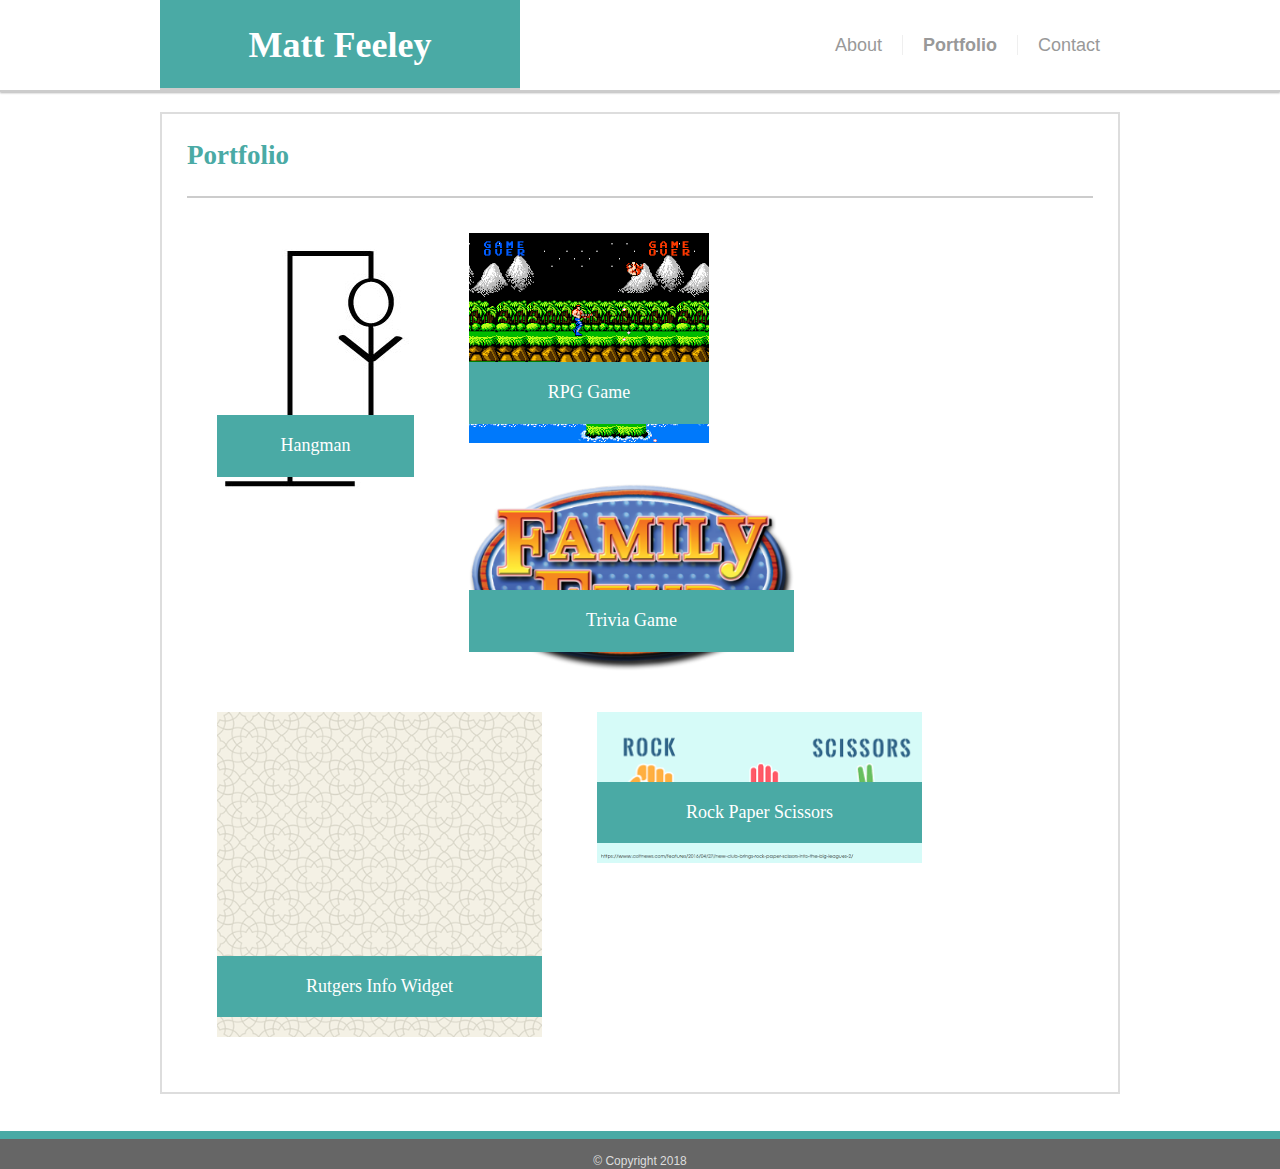
==== portfolio.html @ a7792245 "Updated." ====
<!DOCTYPE html>
<html lang="en">
<head>
    <meta charset="UTF-8">
    <meta name="viewport" content="width=device-width, initial-scale=1.0">
    <meta http-equiv="X-UA-Compatible" content="ie=edge">
    <link rel="stylesheet" type="text/css" href="./assets/css/style.css">
    <title>Portfolio</title>
</head>
<body>

    <header>
        <div class="wrapper">
            <div class="logo">
                <h1>Matt Feeley</h1>
            </div>    
            <nav class="nav">
                <ul>
                    <li><a href="index.html">About</a></li>
                    <li><a href="#" class="active withDivider">Portfolio</a></li>
                    <li><a href="contact.html" class="withDivider">Contact</a></li>
                </ul>
            </nav>
        </div>
    </header>
    
    <section class="content">
        <div class ="wrapper main">
            <div id="portfolio">
                <h2>
                    Portfolio
                </h2>
                <div class="gallery">
                    <figure class="imageContainer hover-outline">
                        <img class="portfolio" src="./assets/images/hangman.jpg" alt="Hangman">   
                        <figcaption>Hangman</figcaption>
                    </figure>
                    <figure class="imageContainer hover-outline">
                        <img class="portfolio" src="./assets/images/new contra.png" alt="RPG Game">
                        <figcaption>RPG Game</figcaption>
                    </figure>
                    <figure class="imageContainer hover-outline">
                        <img class="portfolioIMG" src="./assets/images/Logo_of_Family_Feud.png" alt="Trivia Game">   
                        <figcaption>Trivia Game</figcaption>
                    </figure>
                    <figure class="imageContainer hover-outline">
                        <img class="portfolioIMG " src="./assets/images/oriental.png" alt="Rutgers Info Widget"> 
                        <figcaption>Rutgers Info Widget</figcaption>
                    </figure>
                    <figure class="imageContainer hover-outline">
                        <img class="portfolioIMG" src="./assets/images/rock paper.png" alt="Rock Paper Scissors">
                        <figcaption>Rock Paper Scissors</figcaption>
                    </figure>
                </div>
                <br class="clearfix">
            </div>
        </div>
    </section>
    
    <div class="spacer"></div>
    <footer>
        <div class="wrapper">
            &copy; Copyright 2018
        </div>
    </footer>

</body>
</html>
---- assets/css/style.css ----
* {
    box-sizing: border-box;
 }
.clearfix {
    clear: both;
}
 html{
    height: 100%;
}
body{
    background-image: url("../images/vintage-concrete.png");
    width: 100%;
    font-family: 'Arial', 'Helvetica Neue', Helvetica, sans-serif;
    margin: 0;
    min-height: 100%;
    padding: 0px;
    position: relative;
    font-size: 18px;
    color: #777777;
}
header {
	box-shadow: rgba(0, 0, 0, .3) 0 1px 2px;
	background: #ffffff;
	color: #ffffff;
	overflow: auto;
	border-bottom: 2px solid #cccccc;
	width: 100%;
}
h1, h2, h3, h4, h4, h5, h6 {
    font-family: 'Georgia', Times, Times New Roman, serif;
}
h2 {
    color: #4aaaa5;
    border-bottom: 2px #ccc solid;
    margin: 0 0 25px;
    padding-bottom: 25px;
}
nav {
    float: right;
    text-align: center;
    line-height: 90px;
}
a {
	color: #999999;
    text-decoration: none;
    padding-left: 20px;
    padding-right: 20px;
}
a.active {
    font-weight: bold;
}
.withDivider{
    border-left: 1px solid #efefef;
}
ul {
	list-style: none;
	margin: 0;
    padding: 0;
    display: flex;
}
li {
	float: left;
}
.headshot{
    float: left;
    width: 275px;
    padding: 0 25px 15px 0;
}
form input, textarea, button{
    display: block;
    font-size: 16px;
    padding: 5px;
    width: 60%;
    margin-bottom: 10px;
    border: 1px solid #ddd;
}
button {
    width: auto;
    padding: 5px 20px;
}
label {
    padding-bottom: 3px;
}
textarea {
    height: 235px;
}
.wrapper {
    width: 960px;
    margin: 0 auto;
}
section {
    width: 100%;
}
.logo {
    float: left;
	background-color: #4aaaa5;
	border-bottom: 2px solid #cccccc;
	color: #ffffff;
	width: 360px;
	font-family: 'Georgia', Times, Times New Roman, serif;
	text-align: center;
	font-size: 18px;
	font-weight: bold;
    vertical-align: middle; 
    border-bottom: 2px solid #cccccc;
	background-color: #4aaaa5;
	height:90px;
}
.main {
    margin-top: 20px;
    background: #ffffff;
    border: #dddddd 2px solid;
    padding: 25px;
    line-height: 1.2;
}
#portfolio .portfolioIMG{
    width: 325px;
}
.spacer {
    padding-top: 75px;
}
figure {
    margin: 0 25px 25px 0;
    position: relative;
}
figcaption {
    font-family: Georgia, 'Times New Roman', Times, serif;
    position: absolute;
    bottom: 0;
    left: 0;
    text-align: center;
    width: 100%;
    color: #ffffff;
    background: #4aaaa5;
    padding-bottom: 20px;
    margin-bottom: 25px;
    padding-top: 20px;
    font-size: 18px
}
.imageContainer {
    float: left;
}
.hover-outline { 
    margin-left: 30px;
    margin-top: 10px;
}
.hover-outline:hover {
    outline: 5px solid gray;
    outline-offset: 10px;
}
footer {
    width: 100%;
	padding: 15px;
	height: 35px;
	background-color: #666666;
	border-top: 8px solid #4aaaa5;
	color: #dddddd;
    text-align: center;
    margin-top: 25px;
    position: absolute;
    bottom: 0;
    font-size: 12px;
    line-height: 14px;
}
@media screen and (max-width: 980px) {
    .wrapper {
        width: 80%;
    }
    ul {
        margin-right: auto;
        margin-left: auto;
    }
    li {
        height: 10px;
    }
    .logo {
        width: 45%;
        font-size: 14px;
    }
    form input, textarea {
        width: 80%
    }
}
@media screen and (max-width: 768px) {
    .wrapper {
        width: 70%;
    }
    .logo {
        width: 55%;
        font-size: 12px;
    }
    a {
        padding-left: 5px;
        padding-right: 5px;
        font-size: 14px;
    }
    form input, textarea {
        width: 100%
    }
    h1 {
        margin-top: 30px;
        margin-bottom: 0;
    }
}
@media screen and (max-width: 640px) {
    li {
        height: 10px;
    }
    .logo {
        font-size: 10px;
        height: 70px;
    }
    a {
        font-size: 12px;
    }
    .headshot {
        width: 60%;
    }
    .gallary {
        min-width: 620px;
    }
    .portfolioIMG {
        width: 100%;
        max-width: 190px;
        height: auto;
    }
    figcaption {
        padding-bottom: 10px;
        margin-bottom: 15px;
        padding-top: 10px;
        font-size: 16px;
    }
}
@media screen and (max-width: 506px) {
    header {
        min-width: 383px;
        margin: 0 auto;
    }
    .content {
        width: 400px;
        margin: 0 auto;
    }
    .logo {
        width: 47%;
        font-size: 8px;
    }
    a {
        font-size: 10px;
    }
}
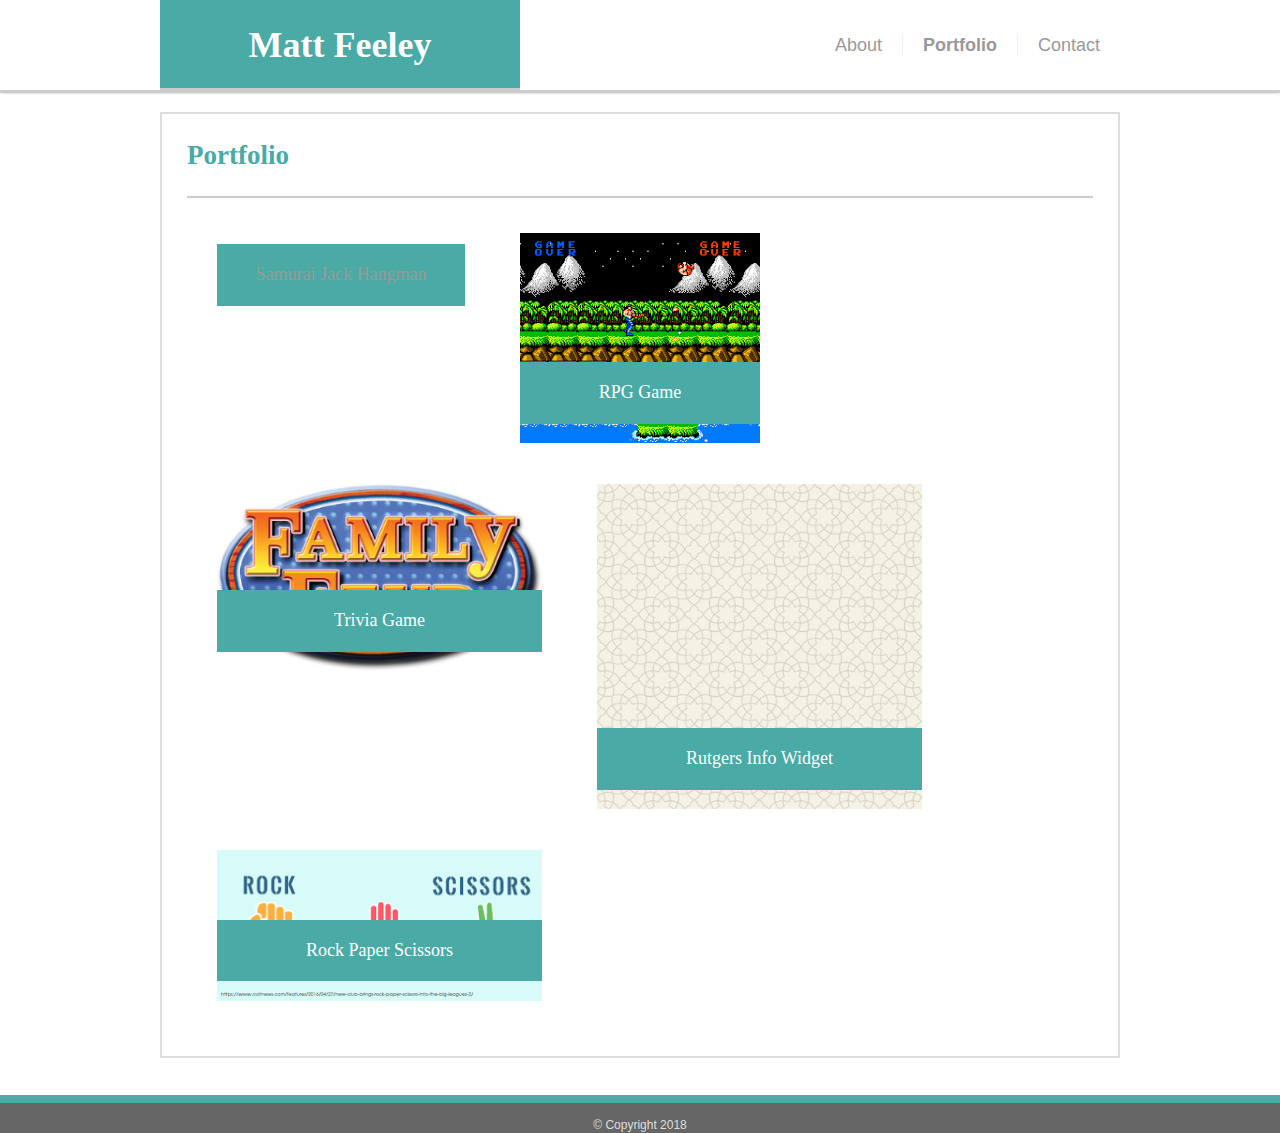
==== commit f048d860: "Add files via upload" ====
--- a/portfolio.html
+++ b/portfolio.html
@@ -1,68 +1,72 @@
-<!DOCTYPE html>
-<html lang="en">
-<head>
-    <meta charset="UTF-8">
-    <meta name="viewport" content="width=device-width, initial-scale=1.0">
-    <meta http-equiv="X-UA-Compatible" content="ie=edge">
-    <link rel="stylesheet" type="text/css" href="./assets/css/style.css">
-    <title>Portfolio</title>
-</head>
-<body>
-
-    <header>
-        <div class="wrapper">
-            <div class="logo">
-                <h1>Matt Feeley</h1>
-            </div>    
-            <nav class="nav">
-                <ul>
-                    <li><a href="index.html">About</a></li>
-                    <li><a href="#" class="active withDivider">Portfolio</a></li>
-                    <li><a href="contact.html" class="withDivider">Contact</a></li>
-                </ul>
-            </nav>
-        </div>
-    </header>
-    
-    <section class="content">
-        <div class ="wrapper main">
-            <div id="portfolio">
-                <h2>
-                    Portfolio
-                </h2>
-                <div class="gallery">
-                    <figure class="imageContainer hover-outline">
-                        <img class="portfolio" src="./assets/images/hangman.jpg" alt="Hangman">   
-                        <figcaption>Hangman</figcaption>
-                    </figure>
-                    <figure class="imageContainer hover-outline">
-                        <img class="portfolio" src="./assets/images/new contra.png" alt="RPG Game">
-                        <figcaption>RPG Game</figcaption>
-                    </figure>
-                    <figure class="imageContainer hover-outline">
-                        <img class="portfolioIMG" src="./assets/images/Logo_of_Family_Feud.png" alt="Trivia Game">   
-                        <figcaption>Trivia Game</figcaption>
-                    </figure>
-                    <figure class="imageContainer hover-outline">
-                        <img class="portfolioIMG " src="./assets/images/oriental.png" alt="Rutgers Info Widget"> 
-                        <figcaption>Rutgers Info Widget</figcaption>
-                    </figure>
-                    <figure class="imageContainer hover-outline">
-                        <img class="portfolioIMG" src="./assets/images/rock paper.png" alt="Rock Paper Scissors">
-                        <figcaption>Rock Paper Scissors</figcaption>
-                    </figure>
-                </div>
-                <br class="clearfix">
-            </div>
-        </div>
-    </section>
-    
-    <div class="spacer"></div>
-    <footer>
-        <div class="wrapper">
-            &copy; Copyright 2018
-        </div>
-    </footer>
-
-</body>
+<!DOCTYPE html>
+<html lang="en">
+<head>
+    <meta charset="UTF-8">
+    <meta name="viewport" content="width=device-width, initial-scale=1.0">
+    <meta http-equiv="X-UA-Compatible" content="ie=edge">
+    <link rel="stylesheet" type="text/css" href="./assets/css/style.css">
+    <title>Portfolio</title>
+</head>
+<body>
+
+    <header>
+        <div class="wrapper">
+            <div class="logo">
+                <h1>Matt Feeley</h1>
+            </div>    
+            <nav class="nav">
+                <ul>
+                    <li><a href="index.html">About</a></li>
+                    <li><a href="#" class="active withDivider">Portfolio</a></li>
+                    <li><a href="contact.html" class="withDivider">Contact</a></li>
+                </ul>
+            </nav>
+        </div>
+    </header>
+    
+    <section class="content">
+        <div class ="wrapper main">
+            <div id="portfolio">
+                <h2>
+                    Portfolio
+                </h2>
+                <div class="gallery">
+                    <figure class="imageContainer hover-outline">
+                        <p>
+                          <a href="https://finian71.github.io/Word-Guess-Game/"> 
+                            <img class="portfolio" src="./assets/images/Jack in Aku outline.png" width="400" height="350" align="TOP" naturalsizeflag="3" border="0" alt="Samurai Jack Hangman">   
+                            <figcaption>Samurai Jack Hangman</figcaption>
+                          </a>
+                        </p>
+                    </figure>
+                    <figure class="imageContainer hover-outline">
+                        <img class="portfolio" src="./assets/images/new contra.png" alt="RPG Game">
+                        <figcaption>RPG Game</figcaption>
+                    </figure>
+                    <figure class="imageContainer hover-outline">
+                        <img class="portfolioIMG" src="./assets/images/Logo_of_Family_Feud.png" alt="Trivia Game">   
+                        <figcaption>Trivia Game</figcaption>
+                    </figure>
+                    <figure class="imageContainer hover-outline">
+                        <img class="portfolioIMG " src="./assets/images/oriental.png" alt="Rutgers Info Widget"> 
+                        <figcaption>Rutgers Info Widget</figcaption>
+                    </figure>
+                    <figure class="imageContainer hover-outline">
+                        <img class="portfolioIMG" src="./assets/images/rock paper.png" alt="Rock Paper Scissors">
+                        <figcaption>Rock Paper Scissors</figcaption>
+                    </figure>
+                </div>
+                <br class="clearfix">
+            </div>
+        </div>
+    </section>
+    
+    <div class="spacer"></div>
+    <footer>
+        <div class="wrapper">
+            &copy; Copyright 2018
+        </div>
+    </footer>
+
+</body>
 </html>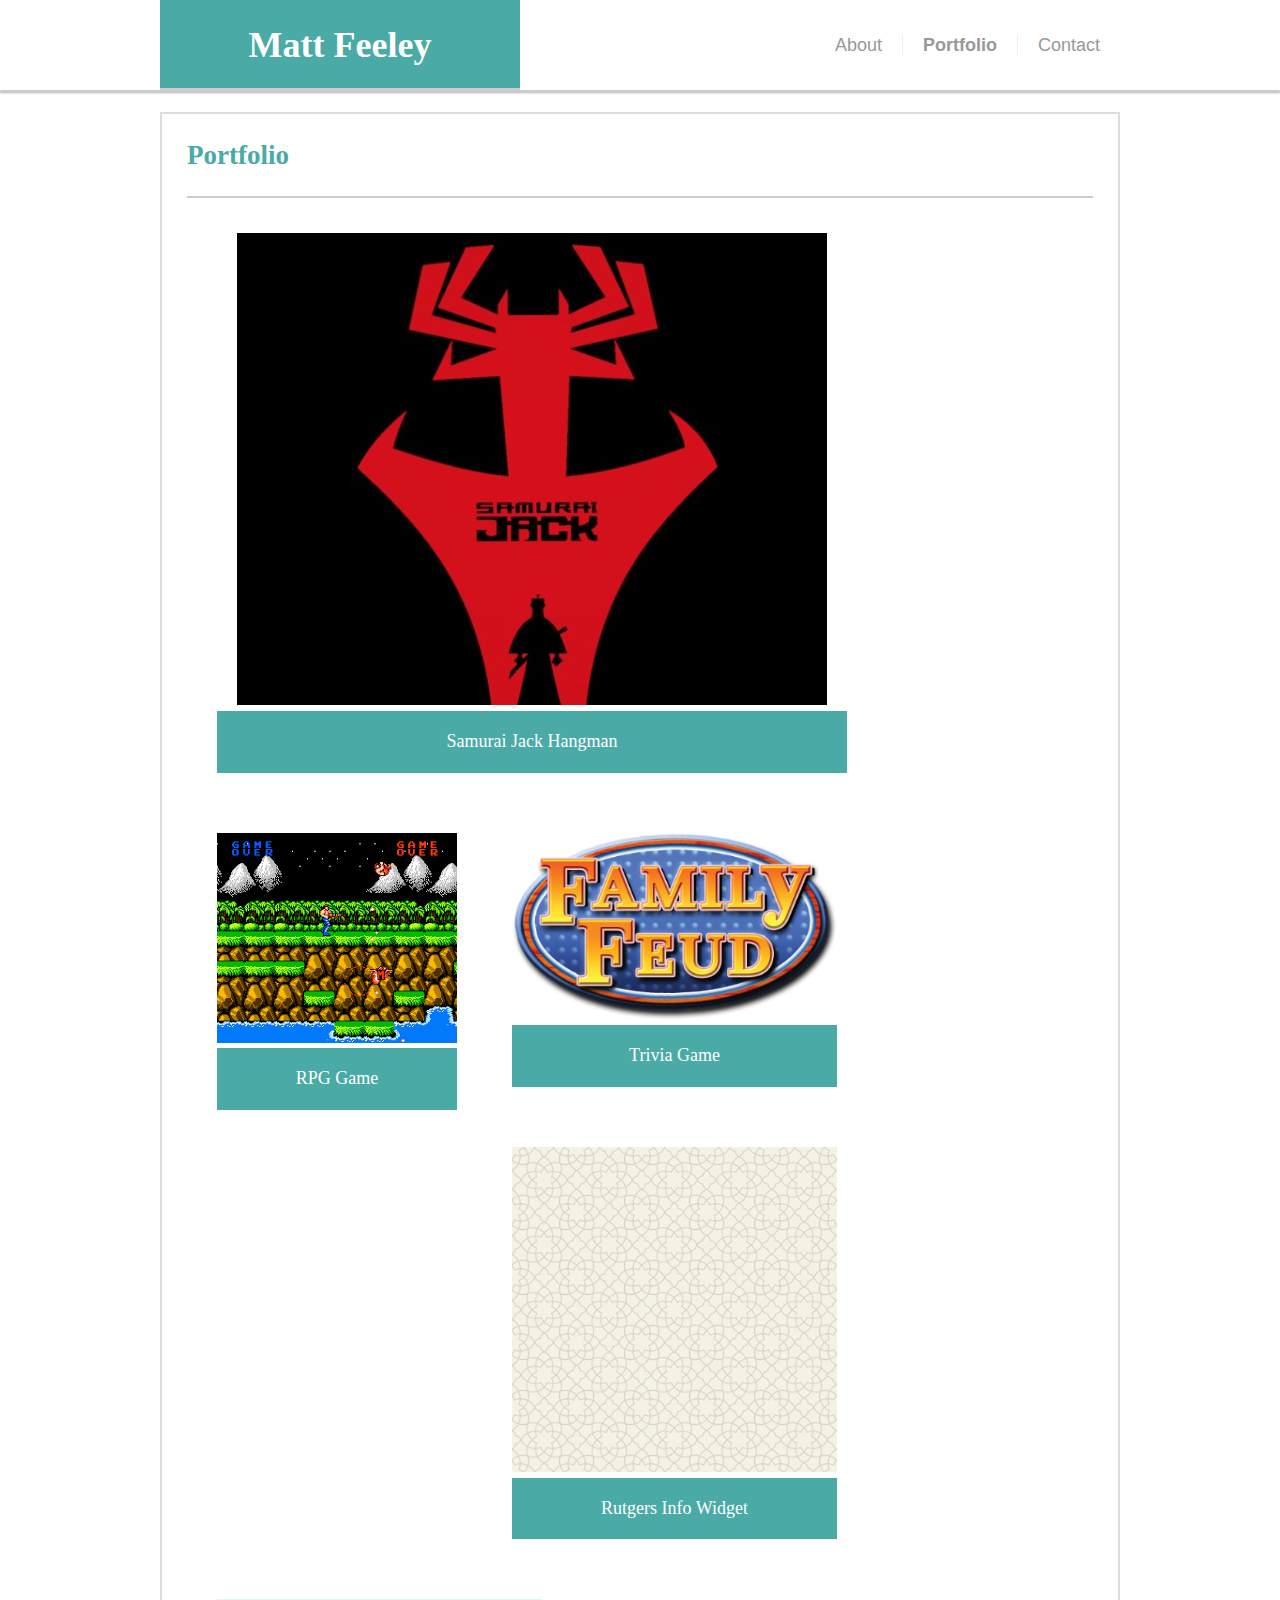
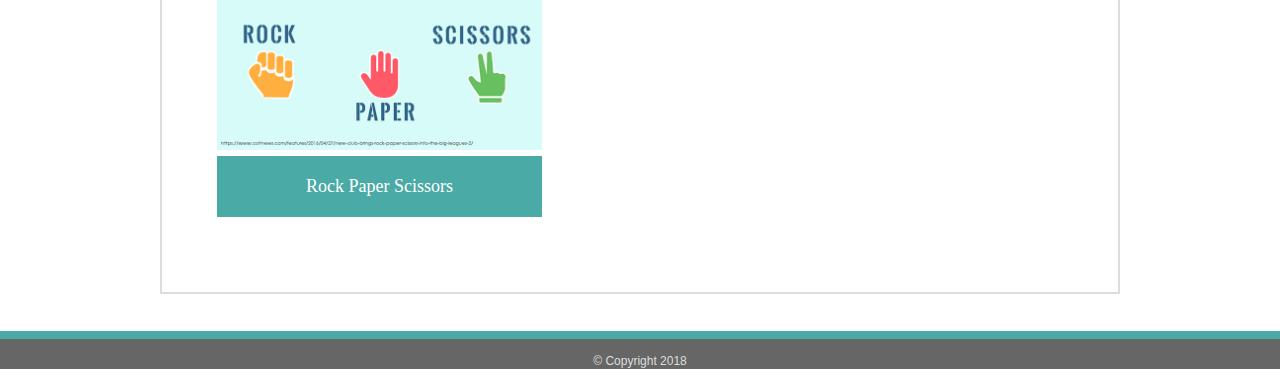
==== commit 49561554: "updated portfolio" ====
--- a/portfolio.html
+++ b/portfolio.html
@@ -32,12 +32,10 @@
                 </h2>
                 <div class="gallery">
                     <figure class="imageContainer hover-outline">
-                        <p>
-                          <a href="https://finian71.github.io/Word-Guess-Game/"> 
-                            <img class="portfolio" src="./assets/images/Jack in Aku outline.png" width="400" height="350" align="TOP" naturalsizeflag="3" border="0" alt="Samurai Jack Hangman">   
-                            <figcaption>Samurai Jack Hangman</figcaption>
-                          </a>
-                        </p>
+                        <a href="https://finian71.github.io/Word-Guess-Game/"> 
+                        <img class="portfolio" src="./assets/images/Jack in Aku outline edit.jpg" alt="Samurai Jack Hangman">
+                        </a>
+                      <figcaption>Samurai Jack Hangman</figcaption>
                     </figure>
                     <figure class="imageContainer hover-outline">
                         <img class="portfolio" src="./assets/images/new contra.png" alt="RPG Game">
--- a/assets/css/style.css
+++ b/assets/css/style.css
@@ -1,250 +1,250 @@
-* {
-    box-sizing: border-box;
- }
-.clearfix {
-    clear: both;
-}
- html{
-    height: 100%;
-}
-body{
-    background-image: url("../images/vintage-concrete.png");
-    width: 100%;
-    font-family: 'Arial', 'Helvetica Neue', Helvetica, sans-serif;
-    margin: 0;
-    min-height: 100%;
-    padding: 0px;
-    position: relative;
-    font-size: 18px;
-    color: #777777;
-}
-header {
-	box-shadow: rgba(0, 0, 0, .3) 0 1px 2px;
-	background: #ffffff;
-	color: #ffffff;
-	overflow: auto;
-	border-bottom: 2px solid #cccccc;
-	width: 100%;
-}
-h1, h2, h3, h4, h4, h5, h6 {
-    font-family: 'Georgia', Times, Times New Roman, serif;
-}
-h2 {
-    color: #4aaaa5;
-    border-bottom: 2px #ccc solid;
-    margin: 0 0 25px;
-    padding-bottom: 25px;
-}
-nav {
-    float: right;
-    text-align: center;
-    line-height: 90px;
-}
-a {
-	color: #999999;
-    text-decoration: none;
-    padding-left: 20px;
-    padding-right: 20px;
-}
-a.active {
-    font-weight: bold;
-}
-.withDivider{
-    border-left: 1px solid #efefef;
-}
-ul {
-	list-style: none;
-	margin: 0;
-    padding: 0;
-    display: flex;
-}
-li {
-	float: left;
-}
-.headshot{
-    float: left;
-    width: 275px;
-    padding: 0 25px 15px 0;
-}
-form input, textarea, button{
-    display: block;
-    font-size: 16px;
-    padding: 5px;
-    width: 60%;
-    margin-bottom: 10px;
-    border: 1px solid #ddd;
-}
-button {
-    width: auto;
-    padding: 5px 20px;
-}
-label {
-    padding-bottom: 3px;
-}
-textarea {
-    height: 235px;
-}
-.wrapper {
-    width: 960px;
-    margin: 0 auto;
-}
-section {
-    width: 100%;
-}
-.logo {
-    float: left;
-	background-color: #4aaaa5;
-	border-bottom: 2px solid #cccccc;
-	color: #ffffff;
-	width: 360px;
-	font-family: 'Georgia', Times, Times New Roman, serif;
-	text-align: center;
-	font-size: 18px;
-	font-weight: bold;
-    vertical-align: middle; 
-    border-bottom: 2px solid #cccccc;
-	background-color: #4aaaa5;
-	height:90px;
-}
-.main {
-    margin-top: 20px;
-    background: #ffffff;
-    border: #dddddd 2px solid;
-    padding: 25px;
-    line-height: 1.2;
-}
-#portfolio .portfolioIMG{
-    width: 325px;
-}
-.spacer {
-    padding-top: 75px;
-}
-figure {
-    margin: 0 25px 25px 0;
-    position: relative;
-}
-figcaption {
-    font-family: Georgia, 'Times New Roman', Times, serif;
-    position: absolute;
-    bottom: 0;
-    left: 0;
-    text-align: center;
-    width: 100%;
-    color: #ffffff;
-    background: #4aaaa5;
-    padding-bottom: 20px;
-    margin-bottom: 25px;
-    padding-top: 20px;
-    font-size: 18px
-}
-.imageContainer {
-    float: left;
-}
-.hover-outline { 
-    margin-left: 30px;
-    margin-top: 10px;
-}
-.hover-outline:hover {
-    outline: 5px solid gray;
-    outline-offset: 10px;
-}
-footer {
-    width: 100%;
-	padding: 15px;
-	height: 35px;
-	background-color: #666666;
-	border-top: 8px solid #4aaaa5;
-	color: #dddddd;
-    text-align: center;
-    margin-top: 25px;
-    position: absolute;
-    bottom: 0;
-    font-size: 12px;
-    line-height: 14px;
-}
-@media screen and (max-width: 980px) {
-    .wrapper {
-        width: 80%;
-    }
-    ul {
-        margin-right: auto;
-        margin-left: auto;
-    }
-    li {
-        height: 10px;
-    }
-    .logo {
-        width: 45%;
-        font-size: 14px;
-    }
-    form input, textarea {
-        width: 80%
-    }
-}
-@media screen and (max-width: 768px) {
-    .wrapper {
-        width: 70%;
-    }
-    .logo {
-        width: 55%;
-        font-size: 12px;
-    }
-    a {
-        padding-left: 5px;
-        padding-right: 5px;
-        font-size: 14px;
-    }
-    form input, textarea {
-        width: 100%
-    }
-    h1 {
-        margin-top: 30px;
-        margin-bottom: 0;
-    }
-}
-@media screen and (max-width: 640px) {
-    li {
-        height: 10px;
-    }
-    .logo {
-        font-size: 10px;
-        height: 70px;
-    }
-    a {
-        font-size: 12px;
-    }
-    .headshot {
-        width: 60%;
-    }
-    .gallary {
-        min-width: 620px;
-    }
-    .portfolioIMG {
-        width: 100%;
-        max-width: 190px;
-        height: auto;
-    }
-    figcaption {
-        padding-bottom: 10px;
-        margin-bottom: 15px;
-        padding-top: 10px;
-        font-size: 16px;
-    }
-}
-@media screen and (max-width: 506px) {
-    header {
-        min-width: 383px;
-        margin: 0 auto;
-    }
-    .content {
-        width: 400px;
-        margin: 0 auto;
-    }
-    .logo {
-        width: 47%;
-        font-size: 8px;
-    }
-    a {
-        font-size: 10px;
-    }
+* {
+    box-sizing: border-box;
+ }
+.clearfix {
+    clear: both;
+}
+ html{
+    height: 100%;
+}
+body{
+    background-image: url("../images/vintage-concrete.png");
+    width: 100%;
+    font-family: 'Arial', 'Helvetica Neue', Helvetica, sans-serif;
+    margin: 0;
+    min-height: 100%;
+    padding: 0px;
+    position: relative;
+    font-size: 18px;
+    color: #777777;
+}
+header {
+	box-shadow: rgba(0, 0, 0, .3) 0 1px 2px;
+	background: #ffffff;
+	color: #ffffff;
+	overflow: auto;
+	border-bottom: 2px solid #cccccc;
+	width: 100%;
+}
+h1, h2, h3, h4, h4, h5, h6 {
+    font-family: 'Georgia', Times, Times New Roman, serif;
+}
+h2 {
+    color: #4aaaa5;
+    border-bottom: 2px #ccc solid;
+    margin: 0 0 25px;
+    padding-bottom: 25px;
+}
+nav {
+    float: right;
+    text-align: center;
+    line-height: 90px;
+}
+a {
+	color: #999999;
+    text-decoration: none;
+    padding-left: 20px;
+    padding-right: 20px;
+}
+a.active {
+    font-weight: bold;
+}
+.withDivider{
+    border-left: 1px solid #efefef;
+}
+ul {
+	list-style: none;
+	margin: 0;
+    padding: 0;
+    display: flex;
+}
+li {
+	float: left;
+}
+.headshot{
+    float: left;
+    width: 275px;
+    padding: 0 25px 15px 0;
+}
+form input, textarea, button{
+    display: block;
+    font-size: 16px;
+    padding: 5px;
+    width: 60%;
+    margin-bottom: 10px;
+    border: 1px solid #ddd;
+}
+button {
+    width: auto;
+    padding: 5px 20px;
+}
+label {
+    padding-bottom: 3px;
+}
+textarea {
+    height: 235px;
+}
+.wrapper {
+    width: 960px;
+    margin: 0 auto;
+}
+section {
+    width: 100%;
+}
+.logo {
+    float: left;
+	background-color: #4aaaa5;
+	border-bottom: 2px solid #cccccc;
+	color: #ffffff;
+	width: 360px;
+	font-family: 'Georgia', Times, Times New Roman, serif;
+	text-align: center;
+	font-size: 18px;
+	font-weight: bold;
+    vertical-align: middle; 
+    border-bottom: 2px solid #cccccc;
+	background-color: #4aaaa5;
+	height:90px;
+}
+.main {
+    margin-top: 20px;
+    background: #ffffff;
+    border: #dddddd 2px solid;
+    padding: 25px;
+    line-height: 1.2;
+}
+#portfolio .portfolioIMG{
+    width: 325px;
+}
+.spacer {
+    padding-top: 75px;
+}
+figure {
+    margin: 0 25px 25px 0;
+    position: relative;
+}
+figcaption {
+    font-family: Georgia, 'Times New Roman', Times, serif;
+    position: relative
+    bottom: 0;
+    left: 0;
+    text-align: center;
+    width: 100%;
+    color: #ffffff;
+    background: #4aaaa5;
+    padding-bottom: 20px;
+    margin-bottom: 25px;
+    padding-top: 20px;
+    font-size: 18px
+}
+.imageContainer {
+    float: left;
+}
+.hover-outline { 
+    margin-left: 30px;
+    margin-top: 10px;
+}
+.hover-outline:hover {
+    outline: 5px solid rgb(235, 6, 6);
+    outline-offset: 10px;
+}
+footer {
+    width: 100%;
+	padding: 15px;
+	height: 35px;
+	background-color: #666666;
+	border-top: 8px solid #4aaaa5;
+	color: #dddddd;
+    text-align: center;
+    margin-top: 25px;
+    position: absolute;
+    bottom: 0;
+    font-size: 12px;
+    line-height: 14px;
+}
+@media screen and (max-width: 980px) {
+    .wrapper {
+        width: 80%;
+    }
+    ul {
+        margin-right: auto;
+        margin-left: auto;
+    }
+    li {
+        height: 10px;
+    }
+    .logo {
+        width: 45%;
+        font-size: 14px;
+    }
+    form input, textarea {
+        width: 80%
+    }
+}
+@media screen and (max-width: 768px) {
+    .wrapper {
+        width: 70%;
+    }
+    .logo {
+        width: 55%;
+        font-size: 12px;
+    }
+    a {
+        padding-left: 5px;
+        padding-right: 5px;
+        font-size: 14px;
+    }
+    form input, textarea {
+        width: 100%
+    }
+    h1 {
+        margin-top: 30px;
+        margin-bottom: 0;
+    }
+}
+@media screen and (max-width: 640px) {
+    li {
+        height: 10px;
+    }
+    .logo {
+        font-size: 10px;
+        height: 70px;
+    }
+    a {
+        font-size: 12px;
+    }
+    .headshot {
+        width: 60%;
+    }
+    .gallary {
+        min-width: 620px;
+    }
+    .portfolioIMG {
+        width: 100%;
+        max-width: 190px;
+        height: auto;
+    }
+    figcaption {
+        padding-bottom: 10px;
+        margin-bottom: 15px;
+        padding-top: 10px;
+        font-size: 16px;
+    }
+}
+@media screen and (max-width: 506px) {
+    header {
+        min-width: 383px;
+        margin: 0 auto;
+    }
+    .content {
+        width: 400px;
+        margin: 0 auto;
+    }
+    .logo {
+        width: 47%;
+        font-size: 8px;
+    }
+    a {
+        font-size: 10px;
+    }
 }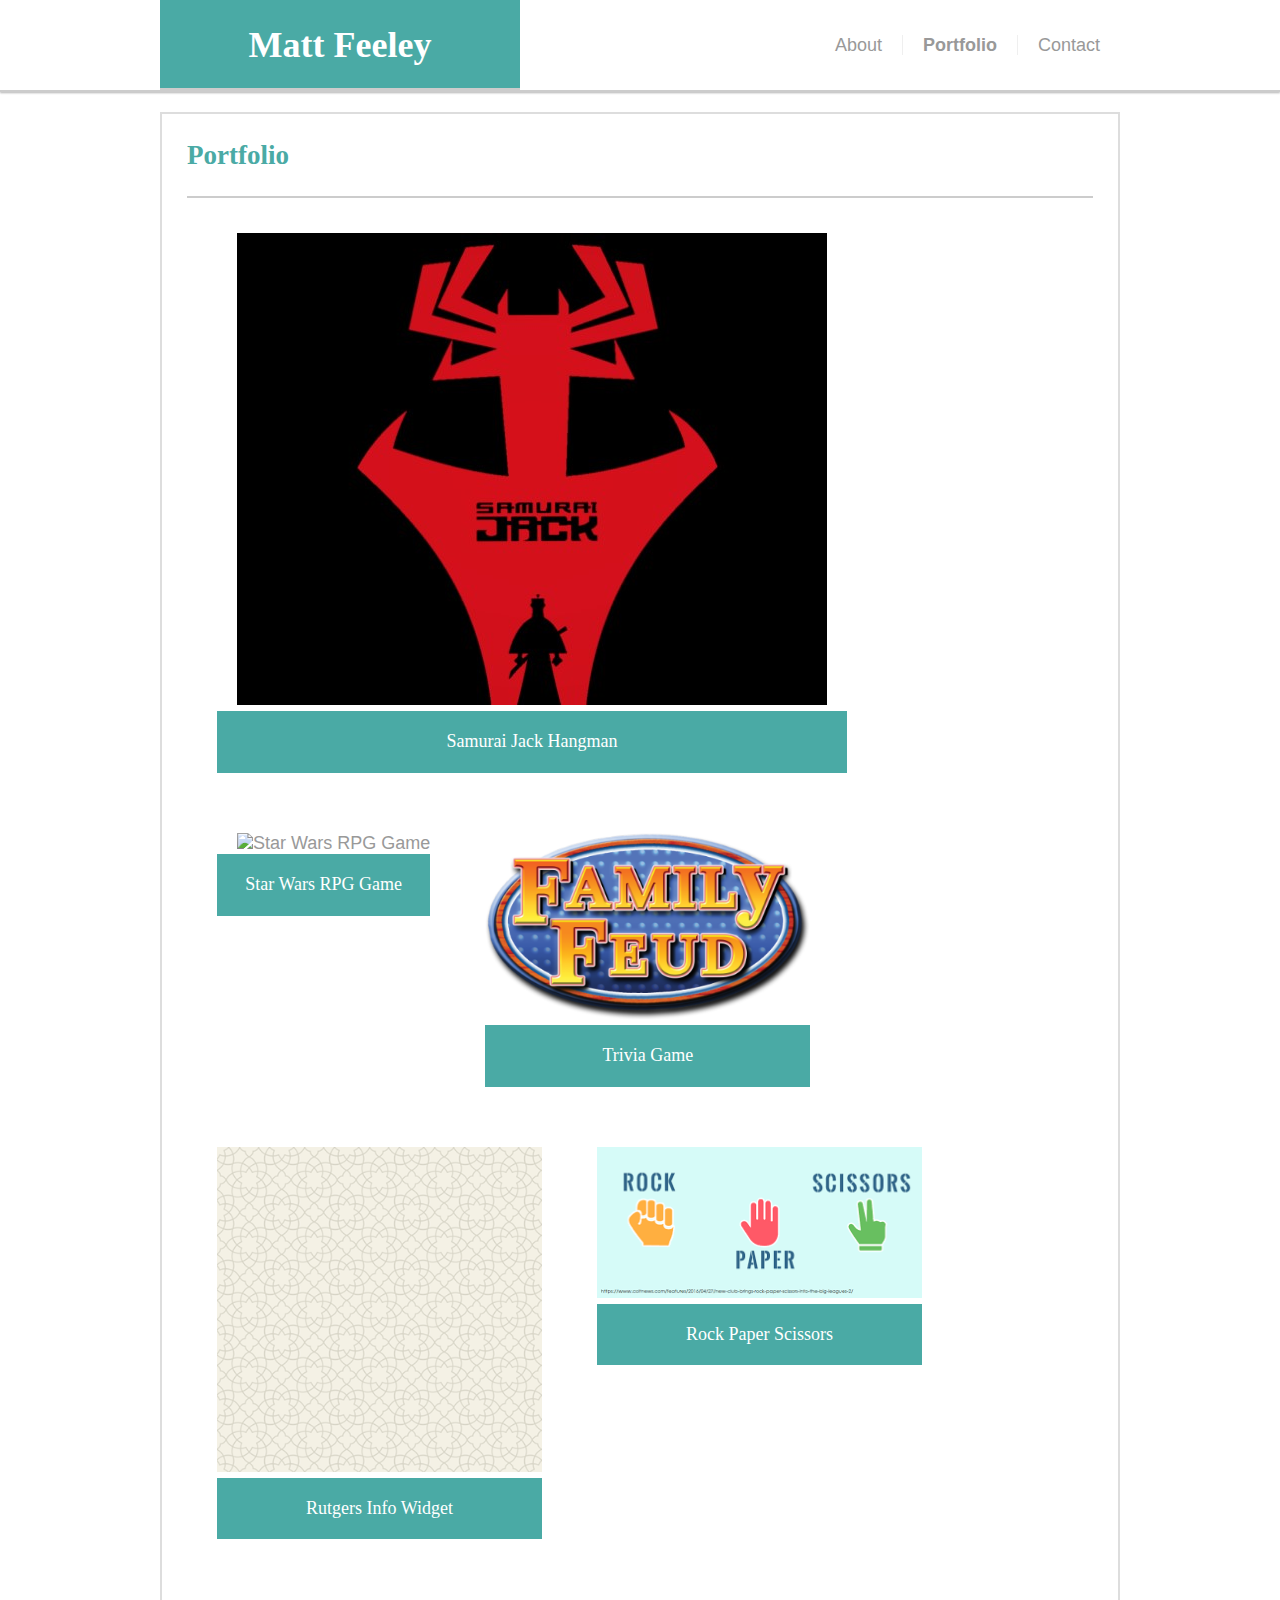
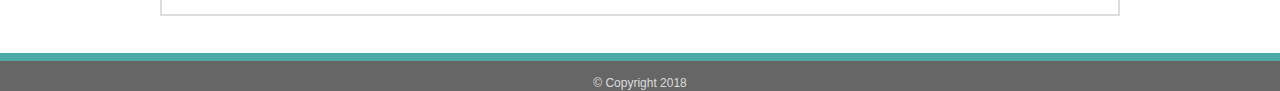
==== commit d1a42488: "Add files via upload" ====
--- a/portfolio.html
+++ b/portfolio.html
@@ -38,8 +38,9 @@
                       <figcaption>Samurai Jack Hangman</figcaption>
                     </figure>
                     <figure class="imageContainer hover-outline">
-                        <img class="portfolio" src="./assets/images/new contra.png" alt="RPG Game">
-                        <figcaption>RPG Game</figcaption>
+                        <a href="https://finian71.github.io/unit-4-game/">
+                        <img class="portfolio" src="./assets/images/purpLightning.jpg" alt="Star Wars RPG Game">
+                        <figcaption>Star Wars RPG Game</figcaption></a>
                     </figure>
                     <figure class="imageContainer hover-outline">
                         <img class="portfolioIMG" src="./assets/images/Logo_of_Family_Feud.png" alt="Trivia Game">   
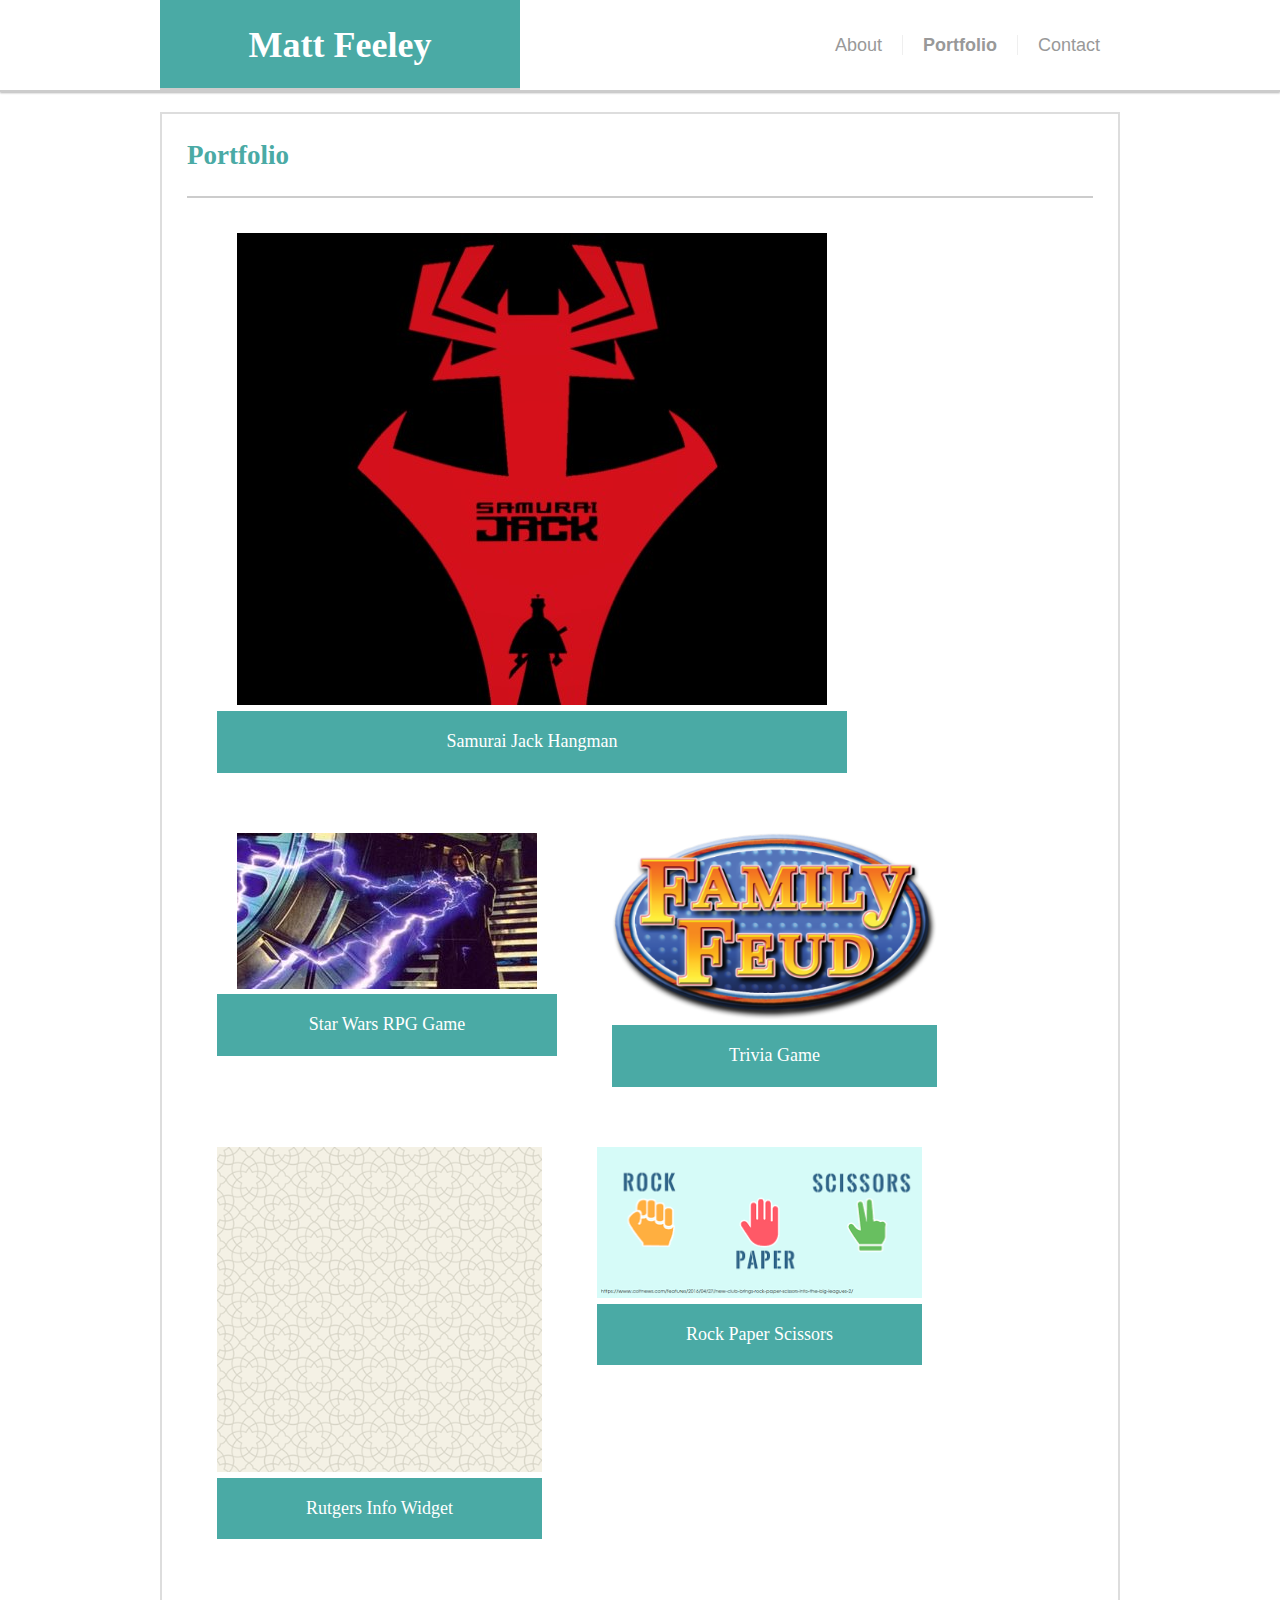
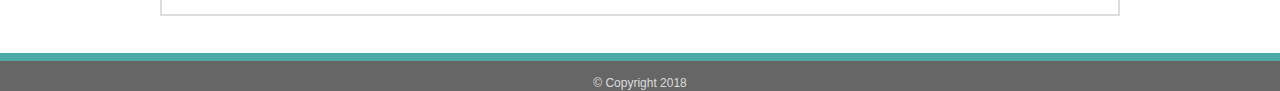
==== commit 1379f046: "Add files via upload" ====
--- a/portfolio.html
+++ b/portfolio.html
@@ -40,7 +40,8 @@
                     <figure class="imageContainer hover-outline">
                         <a href="https://finian71.github.io/unit-4-game/">
                         <img class="portfolio" src="./assets/images/purpLightning.jpg" alt="Star Wars RPG Game">
-                        <figcaption>Star Wars RPG Game</figcaption></a>
+                        </a>
+                       <figcaption>Star Wars RPG Game</figcaption>
                     </figure>
                     <figure class="imageContainer hover-outline">
                         <img class="portfolioIMG" src="./assets/images/Logo_of_Family_Feud.png" alt="Trivia Game">   
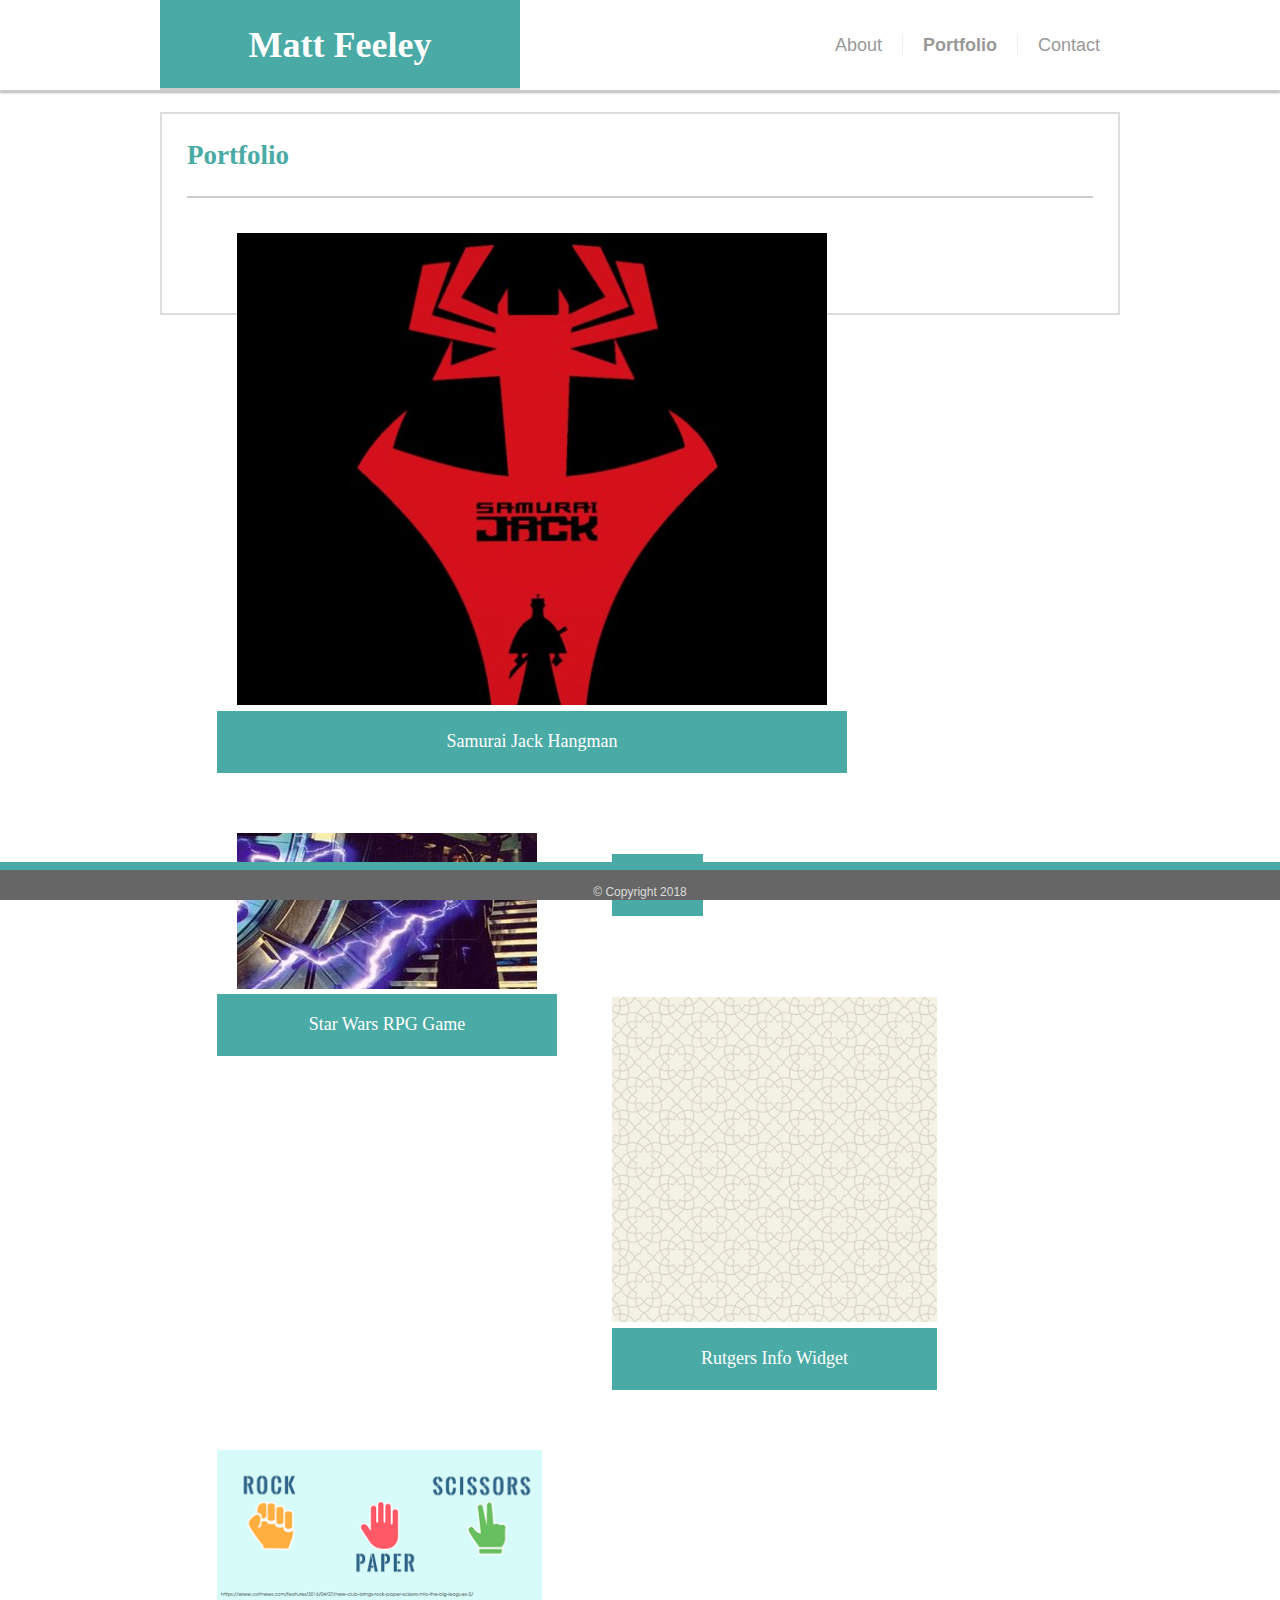
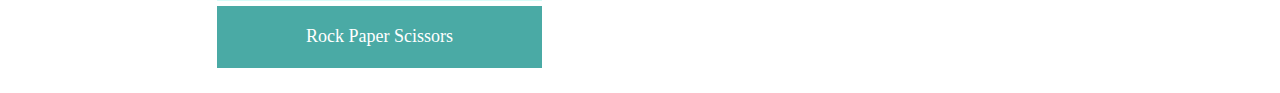
==== commit 1173dc5e: "Add files via upload" ====
--- a/portfolio.html
+++ b/portfolio.html
@@ -44,7 +44,8 @@
                        <figcaption>Star Wars RPG Game</figcaption>
                     </figure>
                     <figure class="imageContainer hover-outline">
-                        <img class="portfolioIMG" src="./assets/images/Logo_of_Family_Feud.png" alt="Trivia Game">   
+                        <a href="https://finian71.github.io/TriviaGame/"
+                        <img class="portfolioIMG" src="./assets/images/height.jpg" alt="Trivia Game">   
                         <figcaption>Trivia Game</figcaption>
                     </figure>
                     <figure class="imageContainer hover-outline">
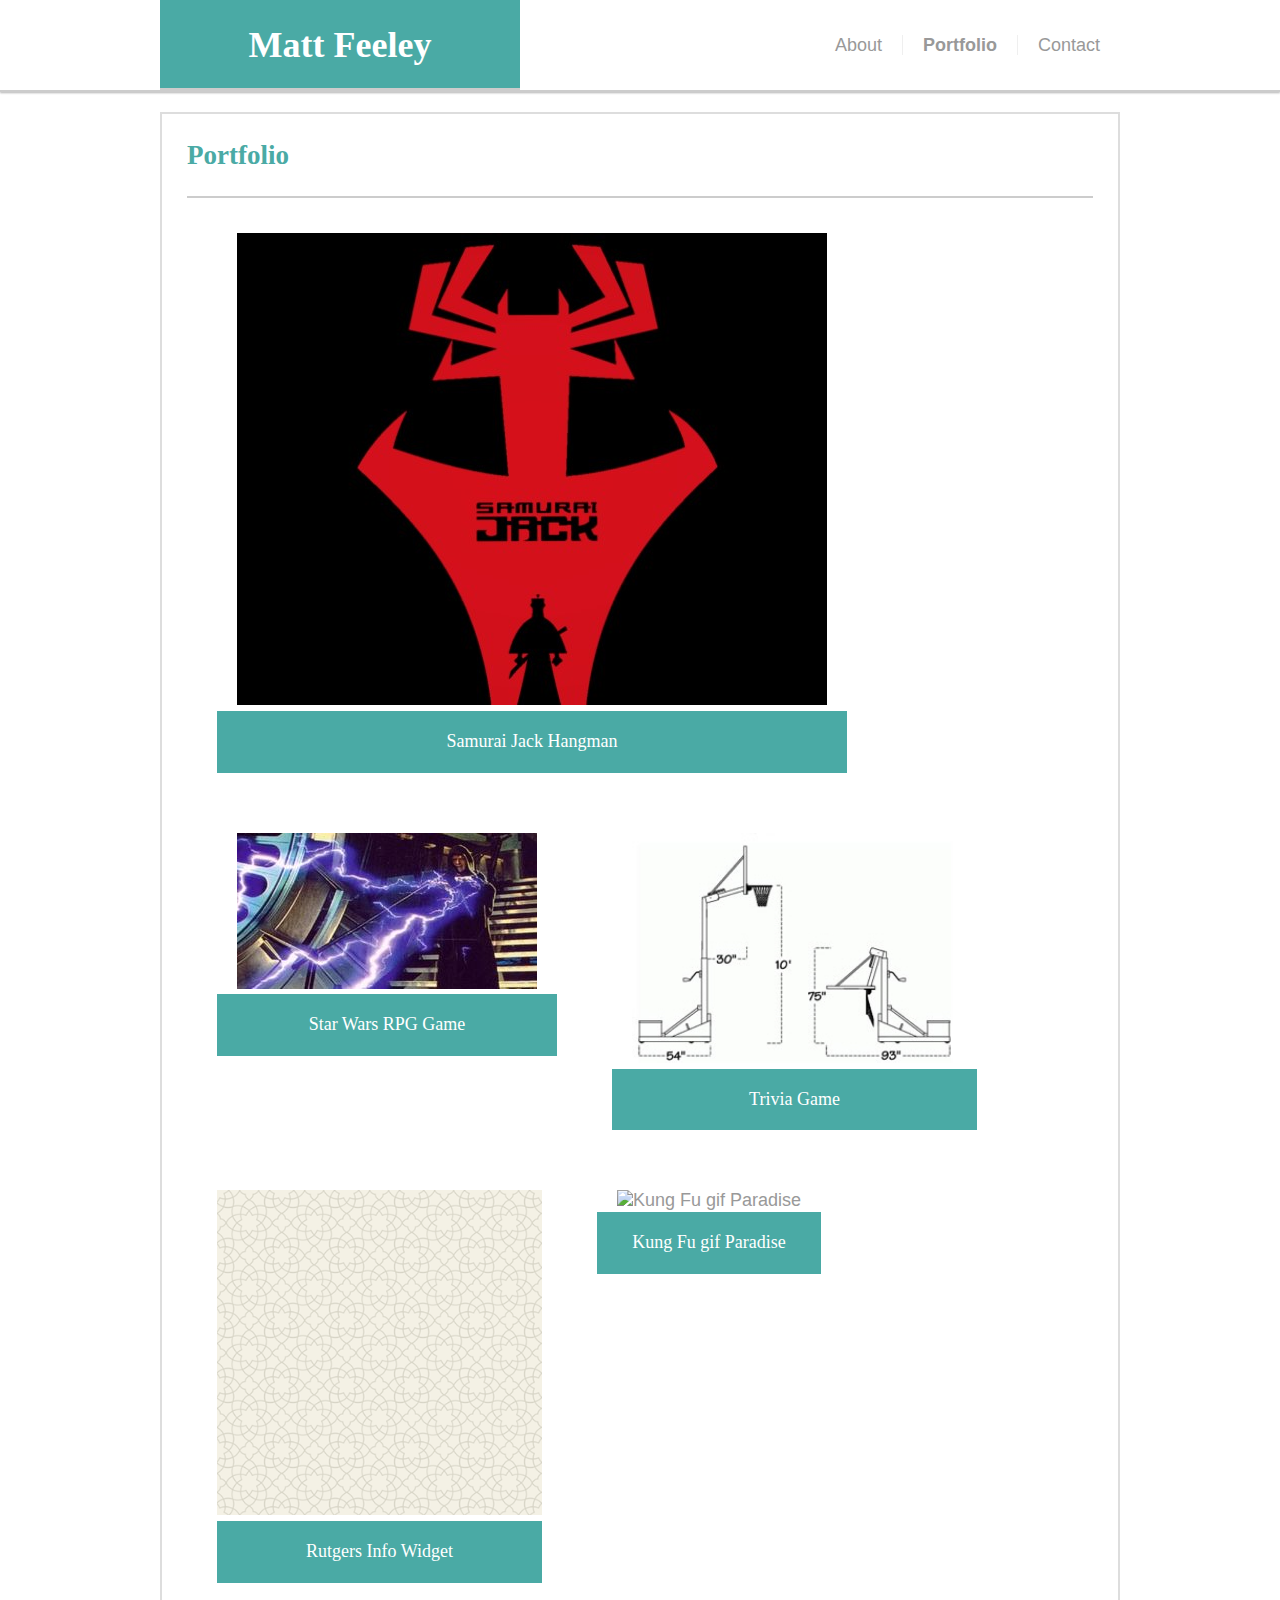
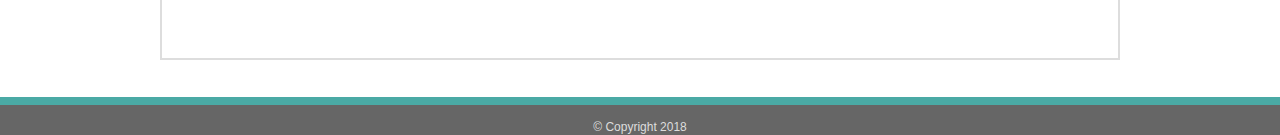
==== commit 4c96daba: "Kung Fu gif search" ====
--- a/portfolio.html
+++ b/portfolio.html
@@ -44,8 +44,9 @@
                        <figcaption>Star Wars RPG Game</figcaption>
                     </figure>
                     <figure class="imageContainer hover-outline">
-                        <a href="https://finian71.github.io/TriviaGame/"
-                        <img class="portfolioIMG" src="./assets/images/height.jpg" alt="Trivia Game">   
+                        <a href="https://finian71.github.io/TriviaGame/">
+                        <img class="portfolioIMG" src="./assets/images/height.jpg" alt="Trivia Game">
+                        </a>   
                         <figcaption>Trivia Game</figcaption>
                     </figure>
                     <figure class="imageContainer hover-outline">
@@ -53,8 +54,10 @@
                         <figcaption>Rutgers Info Widget</figcaption>
                     </figure>
                     <figure class="imageContainer hover-outline">
-                        <img class="portfolioIMG" src="./assets/images/rock paper.png" alt="Rock Paper Scissors">
-                        <figcaption>Rock Paper Scissors</figcaption>
+                        <a href="https://finian71.github.io/GifTastic/">
+                        <img class="portfolioIMG" src="./assets/images/Lee.jpg" alt="Kung Fu gif Paradise">
+                        </a>
+                        <figcaption>Kung Fu gif Paradise</figcaption>
                     </figure>
                 </div>
                 <br class="clearfix">
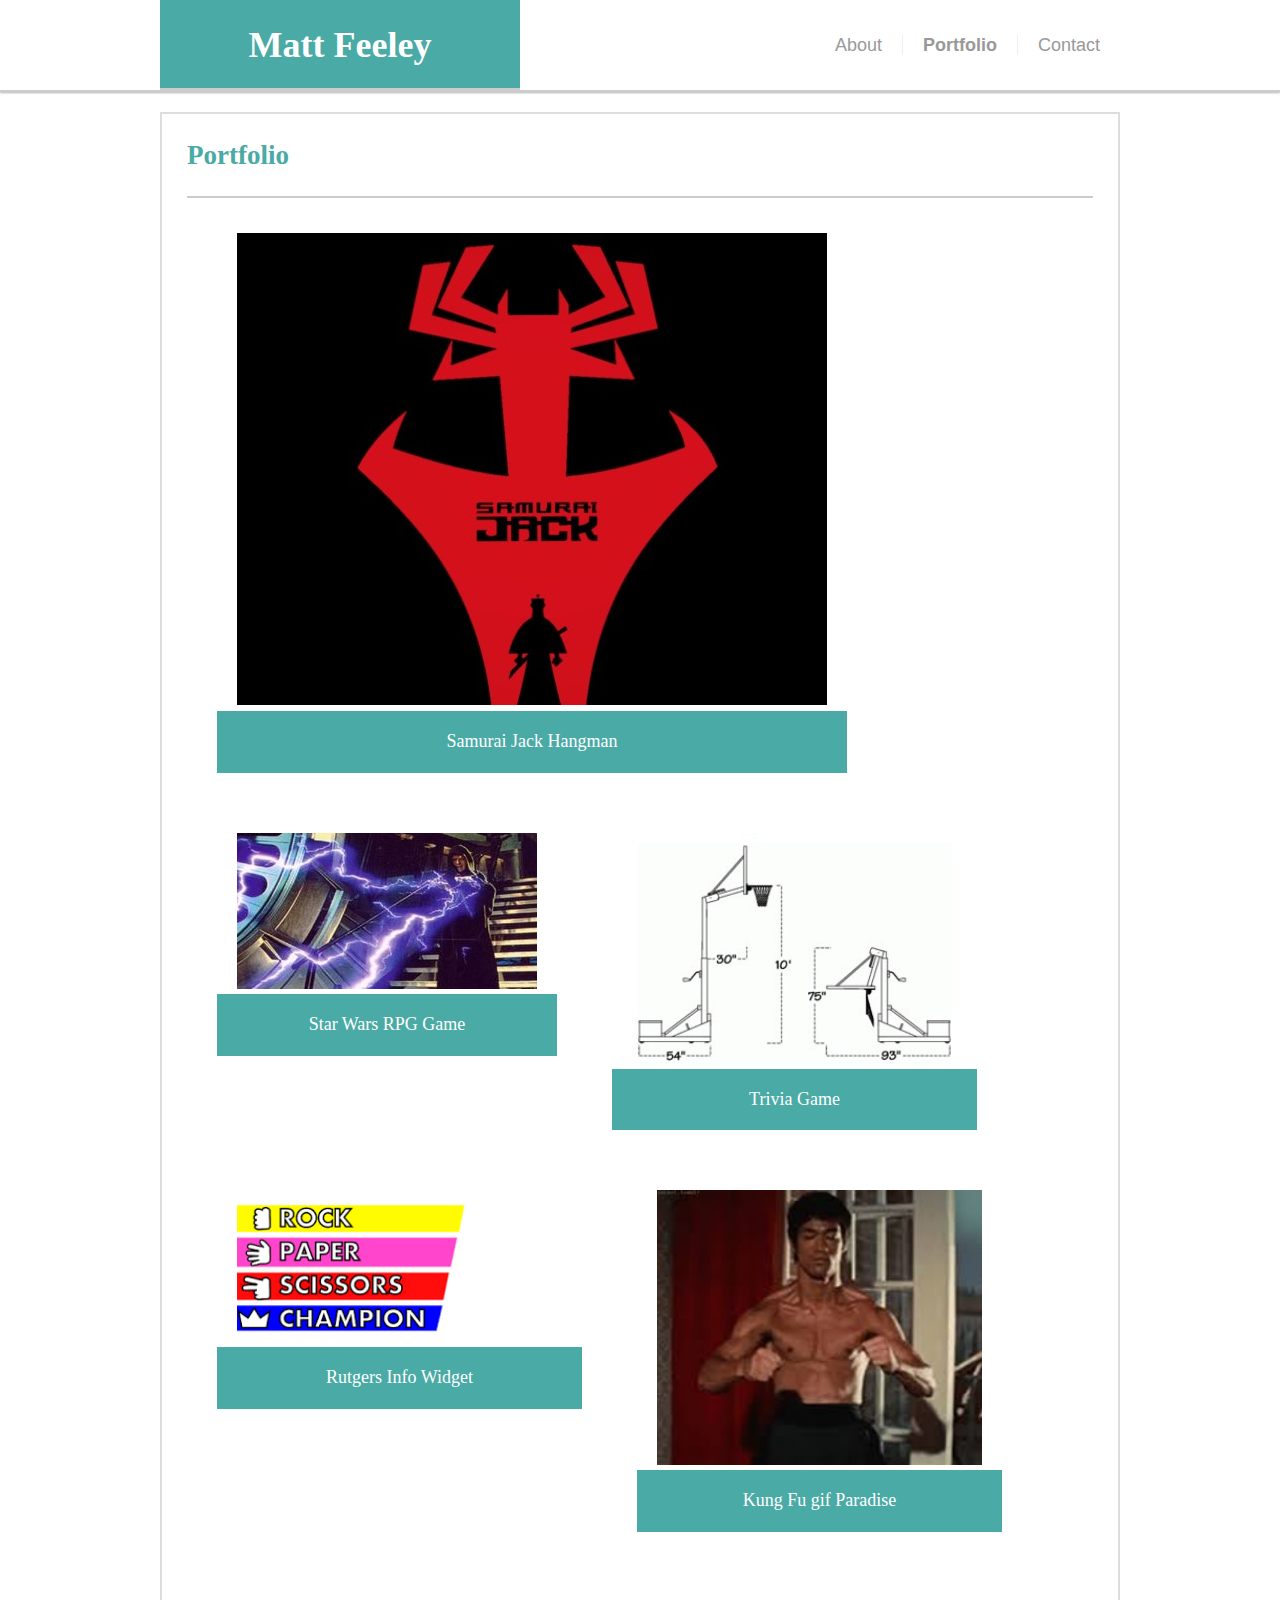
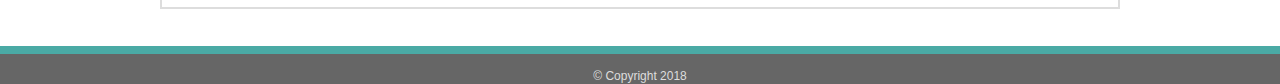
==== commit d08dcf4c: "rps" ====
--- a/portfolio.html
+++ b/portfolio.html
@@ -50,7 +50,9 @@
                         <figcaption>Trivia Game</figcaption>
                     </figure>
                     <figure class="imageContainer hover-outline">
-                        <img class="portfolioIMG " src="./assets/images/oriental.png" alt="Rutgers Info Widget"> 
+                        <a href="https://finian71.github.io/Unit-7-RPS/">
+                        <img class="portfolioIMG " src="./assets/images/rps.png" alt="Rock Paper Scissors">
+                        </a> 
                         <figcaption>Rutgers Info Widget</figcaption>
                     </figure>
                     <figure class="imageContainer hover-outline">
